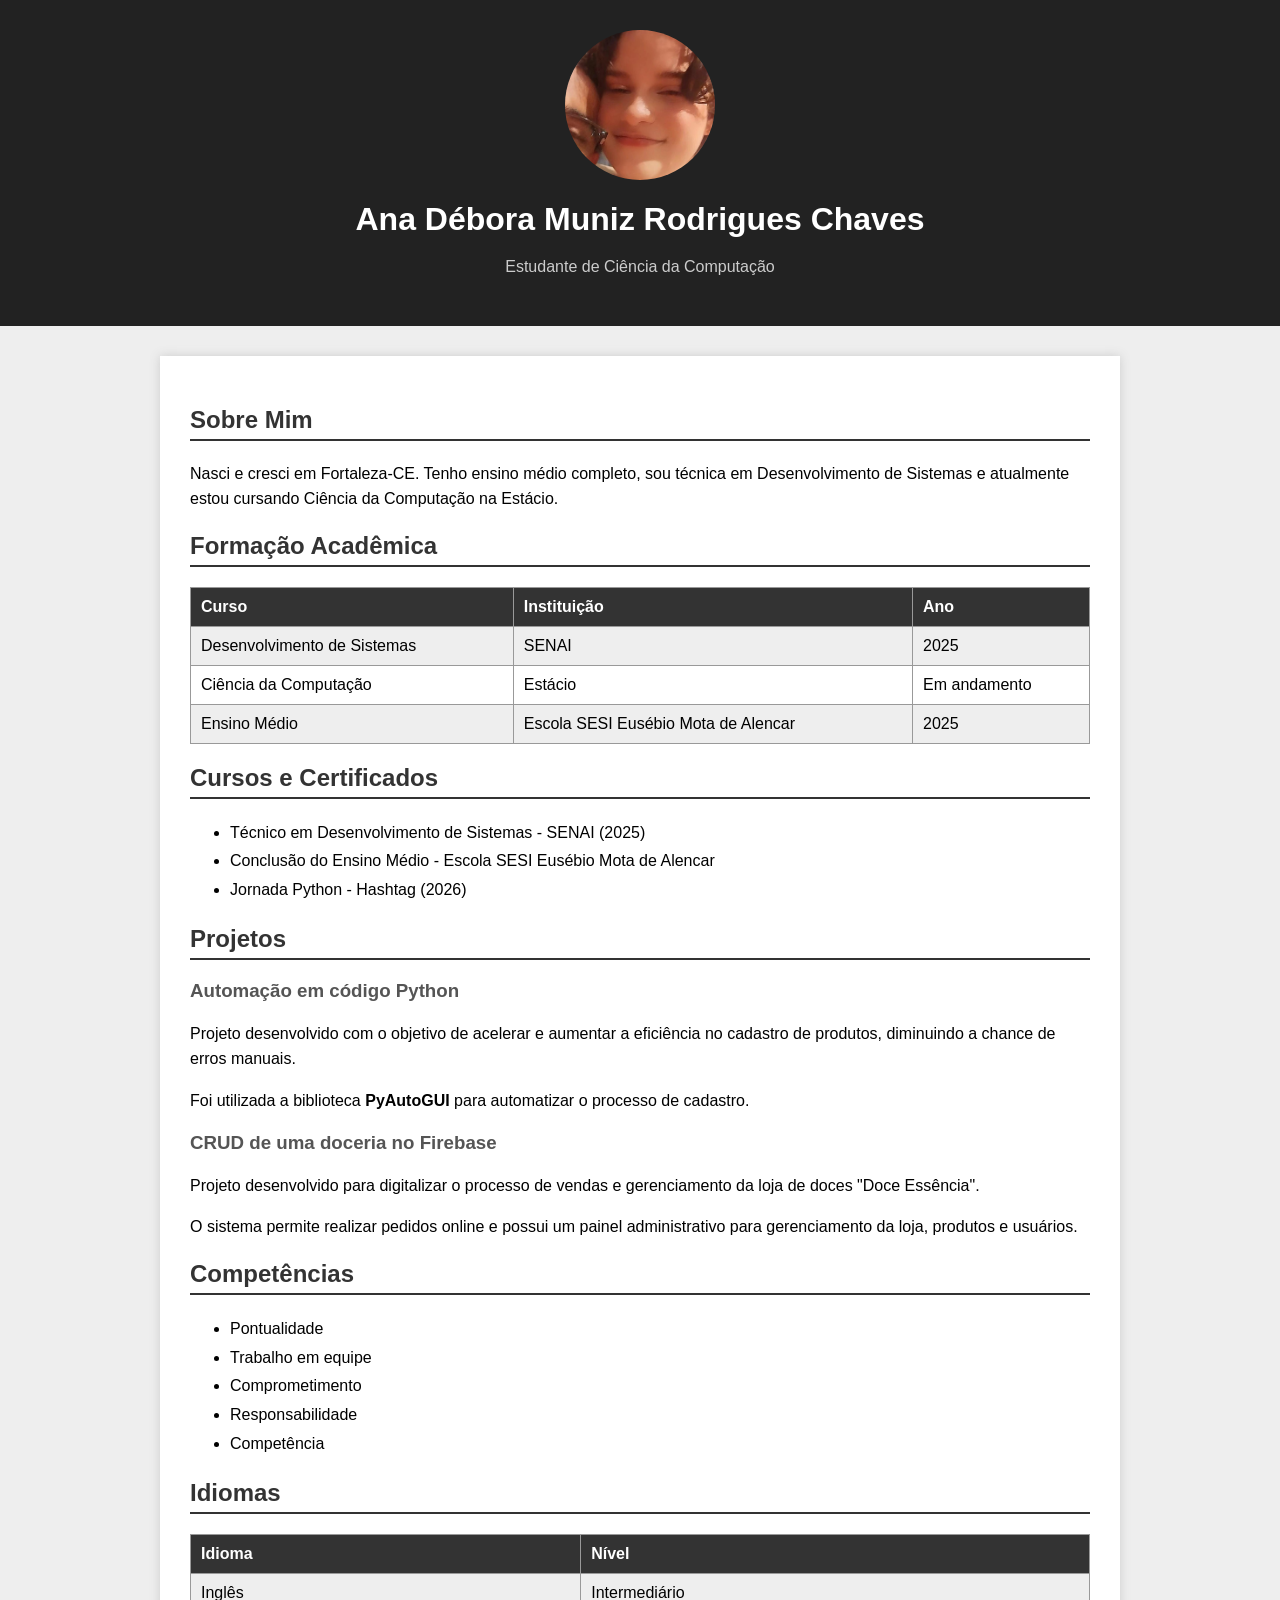
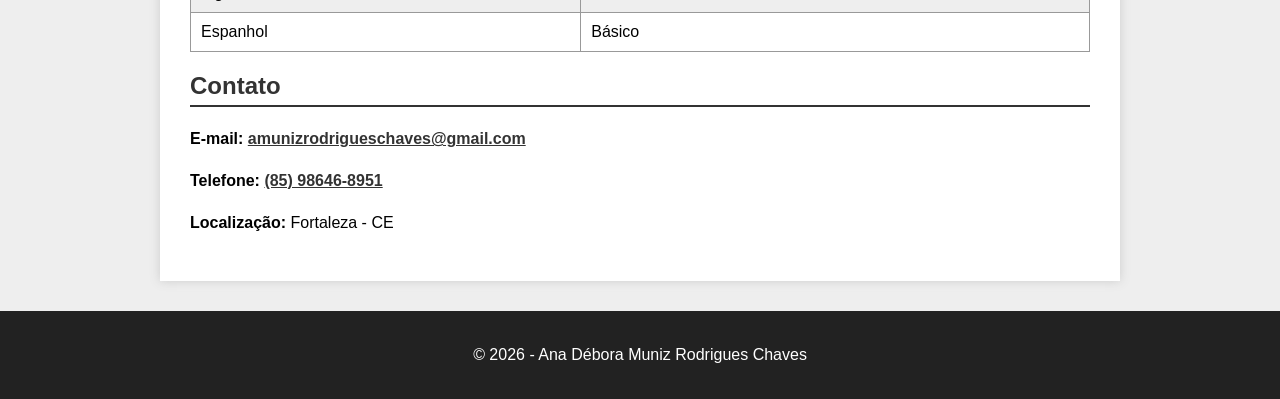
==== Atividades de Desenvolvimento WEB/Currículo/index.html @ 9d96912f "Add files via upload" ====
<!DOCTYPE html>
<html lang="pt-BR">

<head>
    <meta charset="UTF-8">
    <meta name="viewport" content="width=device-width, initial-scale=1.0">

    <title>Currículo - Ana Débora</title>

    <style>

        body {
            font-family: Arial, sans-serif;
            background-color: #eeeeee;
            margin: 0;
        }

        header {
            background-color: #222222;
            color: white;
            text-align: center;
            padding: 30px;
        }

        header h1 {
            margin-bottom: 5px;
        }

        header p {
            color: #cccccc;
        }

        .container {
            width: 80%;
            max-width: 900px;
            margin: 30px auto;
            background-color: white;
            padding: 30px;
            box-shadow: 0 0 10px #cccccc;
        }

        .foto {
            width: 150px;
            height: 150px;
            border-radius: 50%;
            object-fit: cover;
            display: block;
            margin: 0 auto 20px;
        }

        h2 {
            color: #333333;
            border-bottom: 2px solid #333333;
            padding-bottom: 5px;
        }

        h3 {
            color: #555555;
        }

        p {
            line-height: 1.6;
        }

        ul {
            line-height: 1.8;
        }

        table {
            width: 100%;
            border-collapse: collapse;
            margin-top: 15px;
        }

        th, td {
            border: 1px solid #999999;
            padding: 10px;
            text-align: left;
        }

        th {
            background-color: #333333;
            color: white;
        }

        tr:nth-child(even) {
            background-color: #eeeeee;
        }

        a {
            color: #333333;
            font-weight: bold;
        }

        footer {
            text-align: center;
            background-color: #222222;
            color: white;
            padding: 15px;
            margin-top: 30px;
        }

    </style>

</head>

<body>

    <header>

        <img src="image.png" alt="Foto de Ana Débora" class="foto">

        <h1>Ana Débora Muniz Rodrigues Chaves</h1>

        <p>Estudante de Ciência da Computação</p>

    </header>


    <div class="container">

        <!-- SOBRE MIM -->

        <h2>Sobre Mim</h2>

        <p>
            Nasci e cresci em Fortaleza-CE. Tenho ensino médio completo,
            sou técnica em Desenvolvimento de Sistemas e atualmente estou
            cursando Ciência da Computação na Estácio.
        </p>


        <!-- FORMAÇÃO -->

        <h2>Formação Acadêmica</h2>

        <table>

            <tr>
                <th>Curso</th>
                <th>Instituição</th>
                <th>Ano</th>
            </tr>

            <tr>
                <td>Desenvolvimento de Sistemas</td>
                <td>SENAI</td>
                <td>2025</td>
            </tr>

            <tr>
                <td>Ciência da Computação</td>
                <td>Estácio</td>
                <td>Em andamento</td>
            </tr>

            <tr>
                <td>Ensino Médio</td>
                <td>Escola SESI Eusébio Mota de Alencar</td>
                <td>2025</td>
            </tr>

        </table>


        <!-- CURSOS -->

        <h2>Cursos e Certificados</h2>

        <ul>

            <li>
                Técnico em Desenvolvimento de Sistemas -
                SENAI (2025)
            </li>

            <li>
                Conclusão do Ensino Médio -
                Escola SESI Eusébio Mota de Alencar
            </li>

            <li>
                Jornada Python - Hashtag (2026)
            </li>

        </ul>


        <!-- PROJETOS -->

        <h2>Projetos</h2>

        <h3>Automação em código Python</h3>

        <p>
            Projeto desenvolvido com o objetivo de acelerar e aumentar
            a eficiência no cadastro de produtos, diminuindo a chance
            de erros manuais.
        </p>

        <p>
            Foi utilizada a biblioteca <strong>PyAutoGUI</strong>
            para automatizar o processo de cadastro.
        </p>


        <h3>CRUD de uma doceria no Firebase</h3>

        <p>
            Projeto desenvolvido para digitalizar o processo de vendas
            e gerenciamento da loja de doces "Doce Essência".
        </p>

        <p>
            O sistema permite realizar pedidos online e possui
            um painel administrativo para gerenciamento da loja,
            produtos e usuários.
        </p>


        <!-- COMPETÊNCIAS -->

        <h2>Competências</h2>

        <ul>

            <li>Pontualidade</li>
            <li>Trabalho em equipe</li>
            <li>Comprometimento</li>
            <li>Responsabilidade</li>
            <li>Competência</li>

        </ul>


        <!-- IDIOMAS -->

        <h2>Idiomas</h2>

        <table>

            <tr>
                <th>Idioma</th>
                <th>Nível</th>
            </tr>

            <tr>
                <td>Inglês</td>
                <td>Intermediário</td>
            </tr>

            <tr>
                <td>Espanhol</td>
                <td>Básico</td>
            </tr>

        </table>


        <!-- CONTATO -->

        <h2>Contato</h2>

        <p>
            <strong>E-mail:</strong>
            <a href="mailto:amunizrodrigueschaves@gmail.com">
                amunizrodrigueschaves@gmail.com
            </a>
        </p>

        <p>
            <strong>Telefone:</strong>
            <a href="tel:+5585986468951">
                (85) 98646-8951
            </a>
        </p>

        <p>
            <strong>Localização:</strong> Fortaleza - CE
        </p>

    </div>


    <footer>

        <p>© 2026 - Ana Débora Muniz Rodrigues Chaves</p>

    </footer>

</body>

</html>
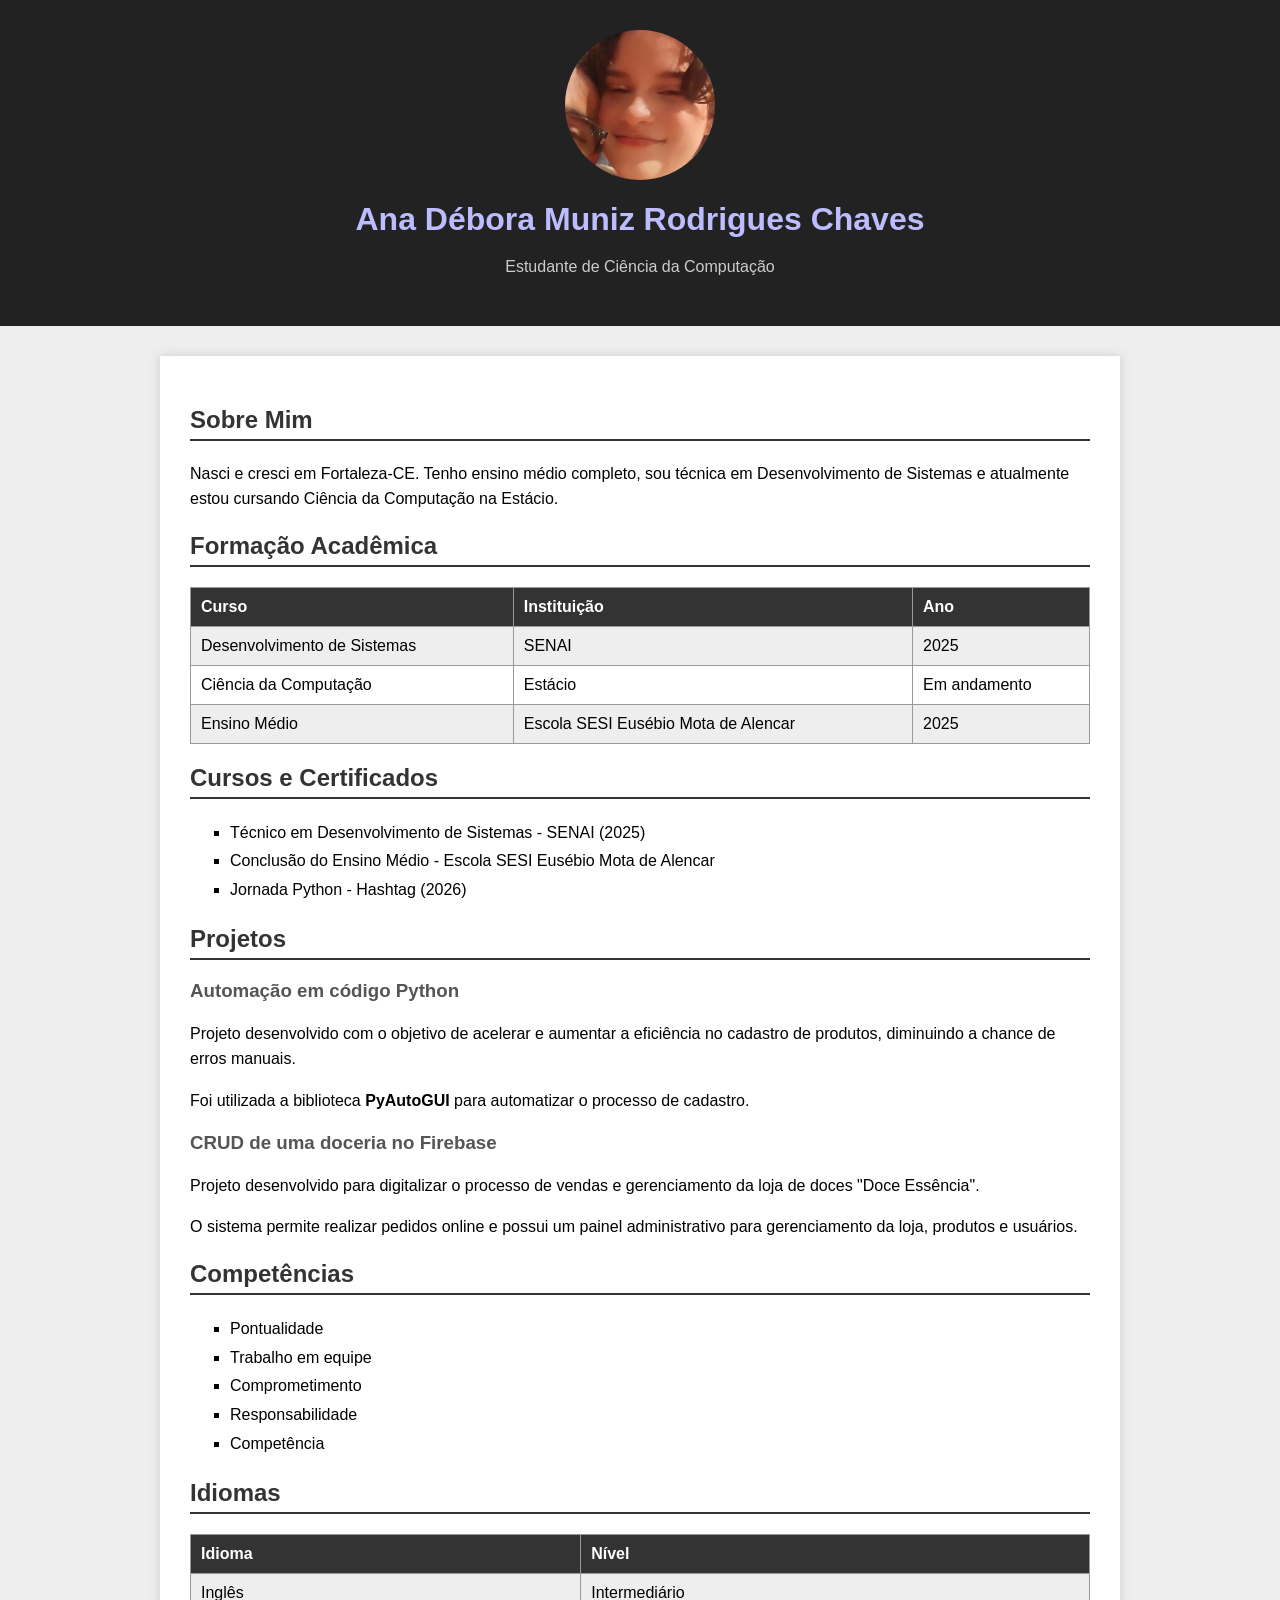
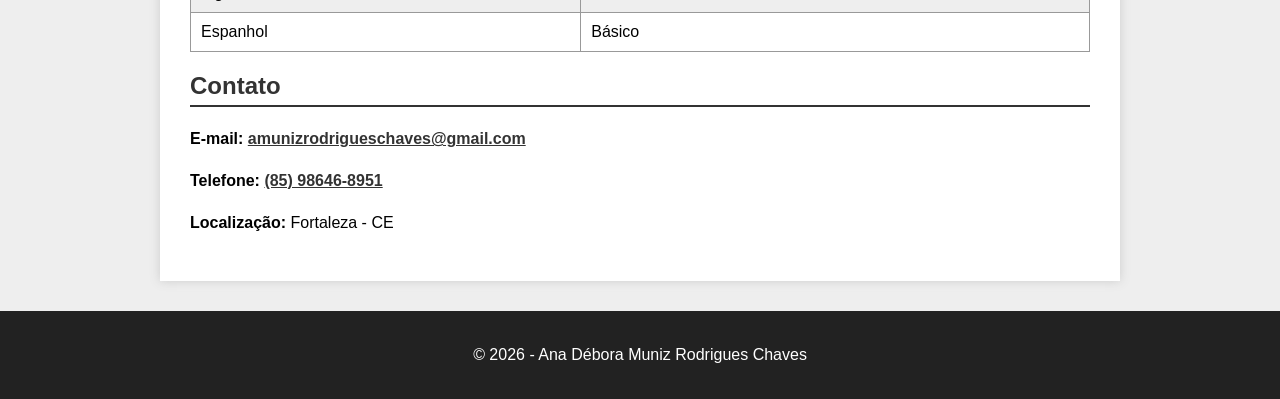
==== commit 9687d624: "Add files via upload" ====
--- a/Atividades de Desenvolvimento WEB/Currículo/index.html
+++ b/Atividades de Desenvolvimento WEB/Currículo/index.html
@@ -6,6 +6,8 @@
     <meta name="viewport" content="width=device-width, initial-scale=1.0">
 
     <title>Currículo - Ana Débora</title>
+
+    <link rel="stylesheet" href="style.css">
 
     <style>
 
--- a/Atividades de Desenvolvimento WEB/Currículo/style.css
+++ b/Atividades de Desenvolvimento WEB/Currículo/style.css
@@ -0,0 +1,44 @@
+body {
+    background-color: lightgray;
+    font-family: Arial;
+    margin: 30px;
+}
+
+h1 {
+    color: rgb(188, 188, 255);
+}
+
+h2 {
+    color: rgb(188, 188, 255);
+}
+
+h3 {
+    color: gray;
+}
+
+p {
+    font-size: 16px;
+}
+
+ul {
+    list-style-type: square;
+}
+
+table {
+    width: 100%;
+    border-collapse: collapse;
+}
+
+th {
+    background-color: blue;
+    color: white;
+}
+
+th, td {
+    border: 1px solid black;
+    padding: 8px;
+}
+
+a {
+    color: blue;
+}
